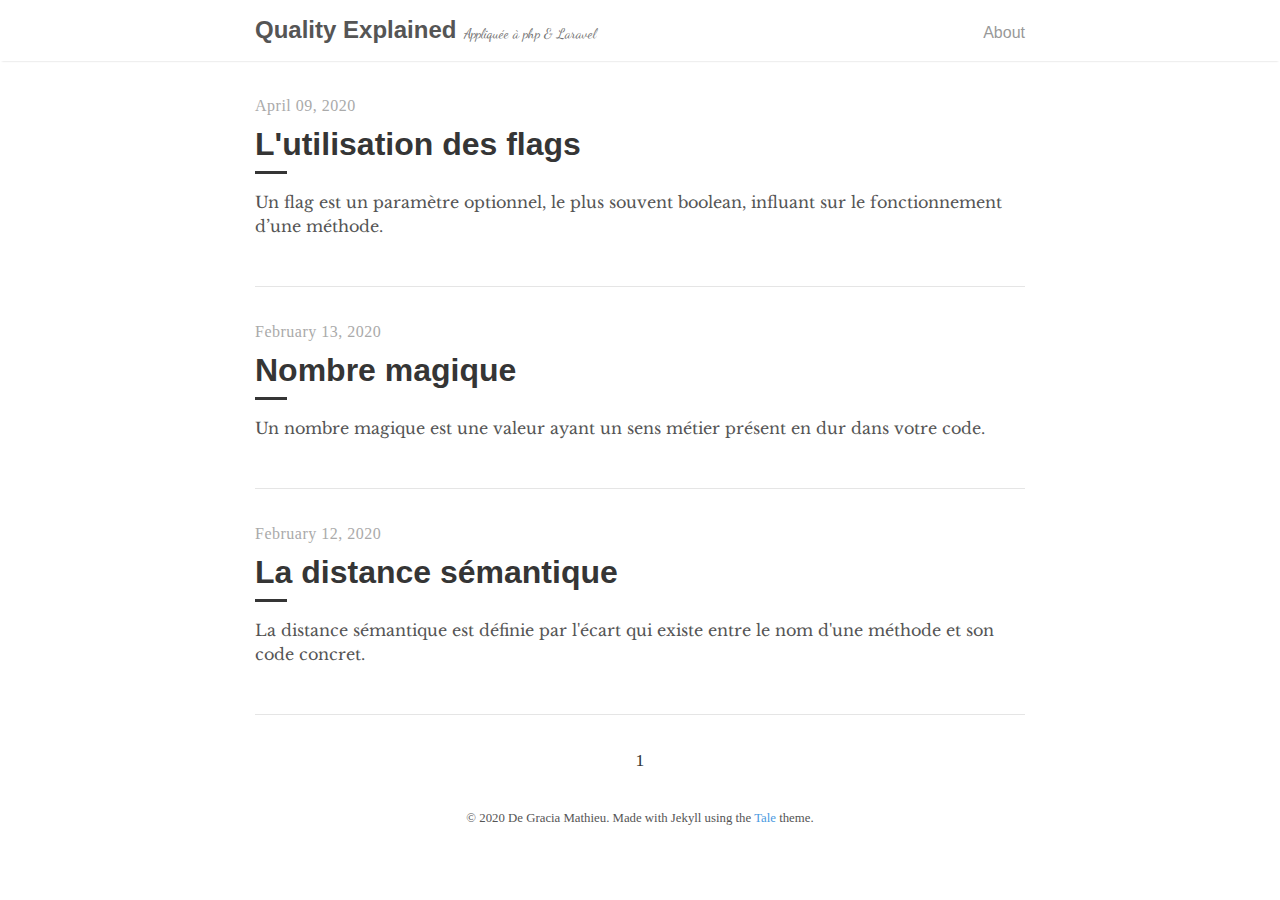
==== index.html @ abc54e85 "update" ====
<!DOCTYPE html>
<html lang="en">

  <head>
  <meta charset="UTF-8">
  <meta name="viewport" content="width=device-width, initial-scale=1.0">

  <!-- Begin Jekyll SEO tag v2.6.1 -->
<title>Home | Quality Explained</title>
<meta name="generator" content="Jekyll v3.8.6" />
<meta property="og:title" content="Home" />
<meta name="author" content="De Gracia Mathieu" />
<meta property="og:locale" content="en_US" />
<meta name="description" content="Qualité web en PHP" />
<meta property="og:description" content="Qualité web en PHP" />
<link rel="canonical" href="https://quality-explained.fr//" />
<meta property="og:url" content="https://quality-explained.fr//" />
<meta property="og:site_name" content="Quality Explained" />
<script type="application/ld+json">
{"@type":"WebSite","author":{"@type":"Person","name":"De Gracia Mathieu"},"url":"https://quality-explained.fr//","name":"Quality Explained","headline":"Home","description":"Qualité web en PHP","@context":"https://schema.org"}</script>
<!-- End Jekyll SEO tag -->


  <!-- CSS -->
  <link rel="stylesheet" href="/assets/main.css">
  <link rel="stylesheet" href="https://fonts.googleapis.com/css?family=Libre+Baskerville:400,400i,700">
  <link rel="stylesheet" href="https://fonts.googleapis.com/css?family=Dancing+Script&display=swap"> 

  <!-- Favicon -->
  <link rel="icon" type="image/png" sizes="32x32" href="/assets/favicon-32x32.png">
  <link rel="icon" type="image/png" sizes="16x16" href="/assets/favicon-16x16.png">
  <link rel="apple-touch-icon" sizes="180x180" href="/assets/apple-touch-icon.png">

  <!-- RSS -->
  <link type="application/atom+xml" rel="alternate" href="https://quality-explained.fr//feed.xml" title="Quality Explained" />

  <!-- Google Analytics-->
  
</head>


  <body>

    <nav class="nav">
  <div class="nav-container">
    <a href="/">
      <h2 class="nav-title">Quality Explained</h2>
    </a>
    <span>Appliquée à php & Laravel</span>
    <ul>
      <li><a href="/about">About</a></li>
    </ul>
  </div>
</nav>


    <main>
      <div class="catalogue">
  
    <a href="/flag/" class="catalogue-item">
      <div>
        <time datetime="2020-04-09 00:00:00 +0200" class="catalogue-time">April 09, 2020</time>
        <h1 class="catalogue-title">L'utilisation des flags</h1>
        <div class="catalogue-line"></div>

        <p>
          Un flag est un paramètre optionnel, le plus souvent boolean, influant sur le fonctionnement d’une méthode.
        </p>

      </div>
    </a>
  
    <a href="/nombre-magique/" class="catalogue-item">
      <div>
        <time datetime="2020-02-13 00:00:00 +0100" class="catalogue-time">February 13, 2020</time>
        <h1 class="catalogue-title">Nombre magique</h1>
        <div class="catalogue-line"></div>

        <p>
          Un nombre magique est une valeur ayant un sens métier présent en dur dans votre code.
        </p>

      </div>
    </a>
  
    <a href="/distance-semantique/" class="catalogue-item">
      <div>
        <time datetime="2020-02-12 00:00:00 +0100" class="catalogue-time">February 12, 2020</time>
        <h1 class="catalogue-title">La distance sémantique</h1>
        <div class="catalogue-line"></div>

        <p>
          La distance sémantique est définie par l'écart qui existe entre le nom d'une méthode et son code concret.
        </p>

      </div>
    </a>
  
</div>

<div class="pagination">
  
  

  <span>1</span>
</div>

    </main>

    <footer>
  <span>
    &copy; <time datetime="2020-04-09 22:23:37 +0200">2020</time> De Gracia Mathieu. Made with Jekyll using the <a href="https://github.com/chesterhow/tale/">Tale</a> theme.
  </span>
</footer>

  </body>
</html>
---- assets/main.css ----
*{-webkit-box-sizing:border-box;-moz-box-sizing:border-box;box-sizing:border-box;line-height:1.5}html,body{color:#555;margin:0;padding:0}html{font-family:"Libre Baskerville","Times New Roman",Times,serif;font-size:14px;overflow-y:scroll}@media (min-width: 600px){html{font-size:16px}}body{-webkit-text-size-adjust:100%}h1,h2,h3,h4,h5,h6{color:#353535;font-family:"Helvetica Neue","Segoe UI",Helvetica,Arial,sans-serif;line-height:normal}a{color:#4a9ae1;text-decoration:none}blockquote{border-left:0.25rem solid #e5e5e5;color:#979797;margin:.8rem 0;padding:.5rem 1rem}blockquote p:last-child{margin-bottom:0}@media (min-width: 600px){blockquote{padding:0 5rem 0 1.25rem}}img{display:block;margin:0 0 1rem;max-width:100%}td{vertical-align:top}hr{border-top:0.3rem solid #353535;display:block;margin:3rem auto;width:19rem}.nav span{font-family:'Dancing Script', cursive;font-size:14px;color:#6f6f6f}@media (max-width: 600px){.nav span{display:block}}pre,code{font-family:Menlo,Monaco,monospace}code{background-color:#f9f9f9;border-radius:3px;color:#bf616a;font-size:85%;padding:.25em .5em}pre{margin:0 0 1rem}pre code{background-color:transparent;color:inherit;font-size:100%;padding:0}.highlight{background-color:#f9f9f9;border-radius:3px;line-height:1.4;margin:0 0 1rem;padding:1rem}.highlight pre{margin-bottom:0;overflow-x:auto}.highlight .lineno{color:#aaa;display:inline-block;padding:0 .75rem 0 .25rem;-webkit-user-select:none;-moz-user-select:none;user-select:none}.post{padding:3rem 0}.post-info{color:#aaa;font-family:Palatino,"Palatino LT STD","Palatino Linotype","Book Antiqua","Georgia",serif;letter-spacing:0.5px;text-align:center}.post-info span{font-style:italic}.post-title{color:#353535;font-family:"Helvetica Neue","Segoe UI",Helvetica,Arial,sans-serif;font-size:4rem;margin:1rem 0;text-align:center}.post-line{border-top:0.4rem solid #353535;display:block;margin:0 auto 3rem;width:4rem}.post p{margin:0 0 1rem;text-align:justify}.post a:hover{text-decoration:underline}.post img{margin:0 auto 0.5rem}.post img+em{color:#aaa;display:block;font-family:"Helvetica Neue","Segoe UI",Helvetica,Arial,sans-serif;font-size:0.9rem;font-style:normal;text-align:center}.post img.emoji{display:inline-block;left:0;transform:none;width:1rem;height:1rem;vertical-align:text-top;padding:0;margin:0}.highlight .hll{background-color:#ffc}.highlight .c{color:#999}.highlight .err{color:#a00;background-color:#faa}.highlight .k{color:#069}.highlight .o{color:#555}.highlight .cm{color:#09f;font-style:italic}.highlight .cp{color:#099}.highlight .c1{color:#999}.highlight .cs{color:#999}.highlight .gd{background-color:#fcc;border:1px solid #c00}.highlight .ge{font-style:italic}.highlight .gr{color:red}.highlight .gh{color:#030}.highlight .gi{background-color:#cfc;border:1px solid #0c0}.highlight .go{color:#aaa}.highlight .gp{color:#009}.highlight .gu{color:#030}.highlight .gt{color:#9c6}.highlight .kc{color:#069}.highlight .kd{color:#069}.highlight .kn{color:#069}.highlight .kp{color:#069}.highlight .kr{color:#069}.highlight .kt{color:#078}.highlight .m{color:#f60}.highlight .s{color:#d44950}.highlight .na{color:#4f9fcf}.highlight .nb{color:#366}.highlight .nc{color:#0a8}.highlight .no{color:#360}.highlight .nd{color:#99f}.highlight .ni{color:#999}.highlight .ne{color:#c00}.highlight .nf{color:#c0f}.highlight .nl{color:#99f}.highlight .nn{color:#0cf}.highlight .nt{color:#2f6f9f}.highlight .nv{color:#033}.highlight .ow{color:#000}.highlight .w{color:#bbb}.highlight .mf{color:#f60}.highlight .mh{color:#f60}.highlight .mi{color:#f60}.highlight .mo{color:#f60}.highlight .sb{color:#c30}.highlight .sc{color:#c30}.highlight .sd{color:#c30;font-style:italic}.highlight .s2{color:#c30}.highlight .se{color:#c30}.highlight .sh{color:#c30}.highlight .si{color:#a00}.highlight .sx{color:#c30}.highlight .sr{color:#3aa}.highlight .s1{color:#c30}.highlight .ss{color:#fc3}.highlight .bp{color:#366}.highlight .vc{color:#033}.highlight .vg{color:#033}.highlight .vi{color:#033}.highlight .il{color:#f60}.css .o,.css .o+.nt,.css .nt+.nt{color:#999}.container{margin:0 auto;max-width:770px;width:80%}main,footer,.nav-container{display:block;margin:0 auto;max-width:770px;width:80%}.nav{box-shadow:0 2px 2px -2px rgba(0,0,0,0.2);overflow:auto}.nav-container{margin:1rem auto;position:relative;text-align:center}.nav-title{-webkit-transition:all 0.2s ease-out;-moz-transition:all 0.2s ease-out;transition:all 0.2s ease-out;color:#555;display:inline-block;margin:0;padding-right:.2rem}.nav-title:hover,.nav-title:focus{opacity:.6}.nav ul{list-style-type:none;margin:1rem 0 0;padding:0;text-align:center}.nav li{-webkit-transition:all 0.2s ease-out;-moz-transition:all 0.2s ease-out;transition:all 0.2s ease-out;color:#555;display:inline-block;opacity:.6;padding:0 2rem 0 0}.nav li:last-child{padding-right:0}.nav li:hover,.nav li:focus{opacity:1}.nav a{color:#555;font-family:"Helvetica Neue","Segoe UI",Helvetica,Arial,sans-serif}@media (min-width: 600px){.nav-container{text-align:left}.nav ul{bottom:0;position:absolute;right:0}}footer{font-family:Palatino,"Palatino LT STD","Palatino Linotype","Book Antiqua","Georgia",serif;padding:2rem 0;text-align:center}footer span{color:#555;font-size:.8rem}.pagination{border-top:0.5px solid #e5e5e5;font-family:Palatino,"Palatino LT STD","Palatino Linotype","Book Antiqua","Georgia",serif;padding-top:2rem;position:relative;text-align:center}.pagination span{color:#353535;font-size:1.1rem}.pagination .top{-webkit-transition:all 0.3s ease-out;-moz-transition:all 0.3s ease-out;transition:all 0.3s ease-out;color:#555;font-family:"Helvetica Neue","Segoe UI",Helvetica,Arial,sans-serif;font-size:1.1rem;opacity:.6}.pagination .top:hover{opacity:1}.pagination .arrow{-webkit-transition:all 0.3s ease-out;-moz-transition:all 0.3s ease-out;transition:all 0.3s ease-out;color:#555;position:absolute}.pagination .arrow:hover,.pagination .arrow:focus{opacity:.6;text-decoration:none}.pagination .left{left:0}.pagination .right{right:0}.catalogue-item{border-bottom:1px solid #e5e5e5;color:#555;display:block;padding:2rem 0}.catalogue-item:hover .catalogue-line,.catalogue-item:focus .catalogue-line{width:5rem}.catalogue-item:last-child{border:0}.catalogue-time{color:#aaa;font-family:Palatino,"Palatino LT STD","Palatino Linotype","Book Antiqua","Georgia",serif;letter-spacing:.5px}.catalogue-title{color:#353535;display:block;font-family:"Helvetica Neue","Segoe UI",Helvetica,Arial,sans-serif;font-size:2rem;font-weight:700;margin:.5rem 0}.catalogue-line{-webkit-transition:all 0.3s ease-out;-moz-transition:all 0.3s ease-out;transition:all 0.3s ease-out;border-top:0.2rem solid #353535;display:block;width:2rem}
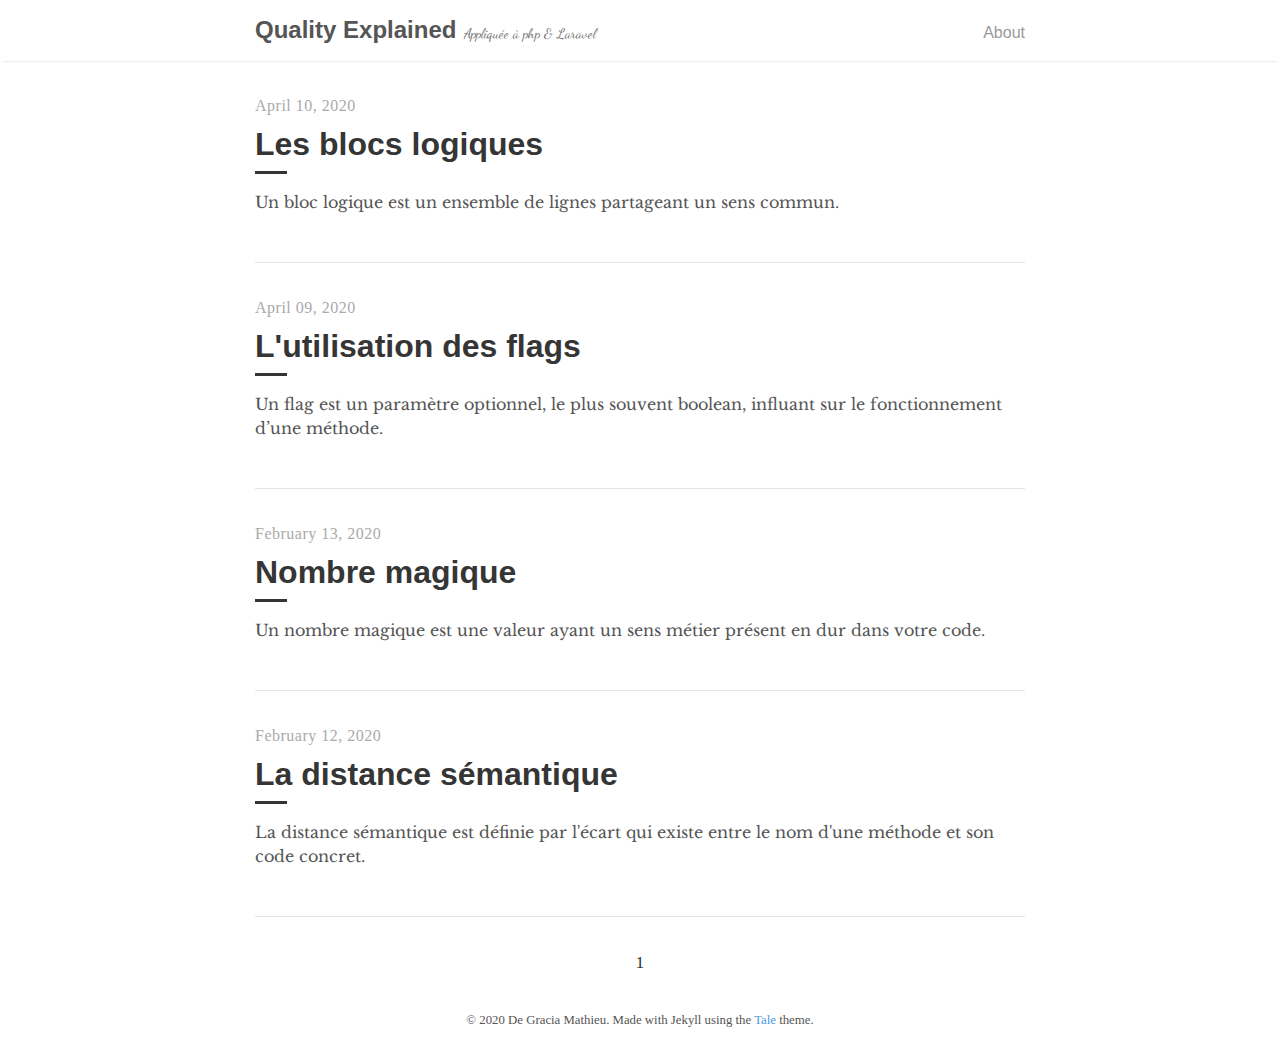
==== commit 03dbbd01: "update" ====
--- a/index.html
+++ b/index.html
@@ -57,6 +57,19 @@
     <main>
       <div class="catalogue">
   
+    <a href="/blocs-logiques/" class="catalogue-item">
+      <div>
+        <time datetime="2020-04-10 00:00:00 +0200" class="catalogue-time">April 10, 2020</time>
+        <h1 class="catalogue-title">Les blocs logiques</h1>
+        <div class="catalogue-line"></div>
+
+        <p>
+          Un bloc logique est un ensemble de lignes partageant un sens commun.
+        </p>
+
+      </div>
+    </a>
+  
     <a href="/flag/" class="catalogue-item">
       <div>
         <time datetime="2020-04-09 00:00:00 +0200" class="catalogue-time">April 09, 2020</time>
@@ -109,7 +122,7 @@
 
     <footer>
   <span>
-    &copy; <time datetime="2020-04-09 22:23:37 +0200">2020</time> De Gracia Mathieu. Made with Jekyll using the <a href="https://github.com/chesterhow/tale/">Tale</a> theme.
+    &copy; <time datetime="2020-05-22 22:48:10 +0200">2020</time> De Gracia Mathieu. Made with Jekyll using the <a href="https://github.com/chesterhow/tale/">Tale</a> theme.
   </span>
 </footer>
 
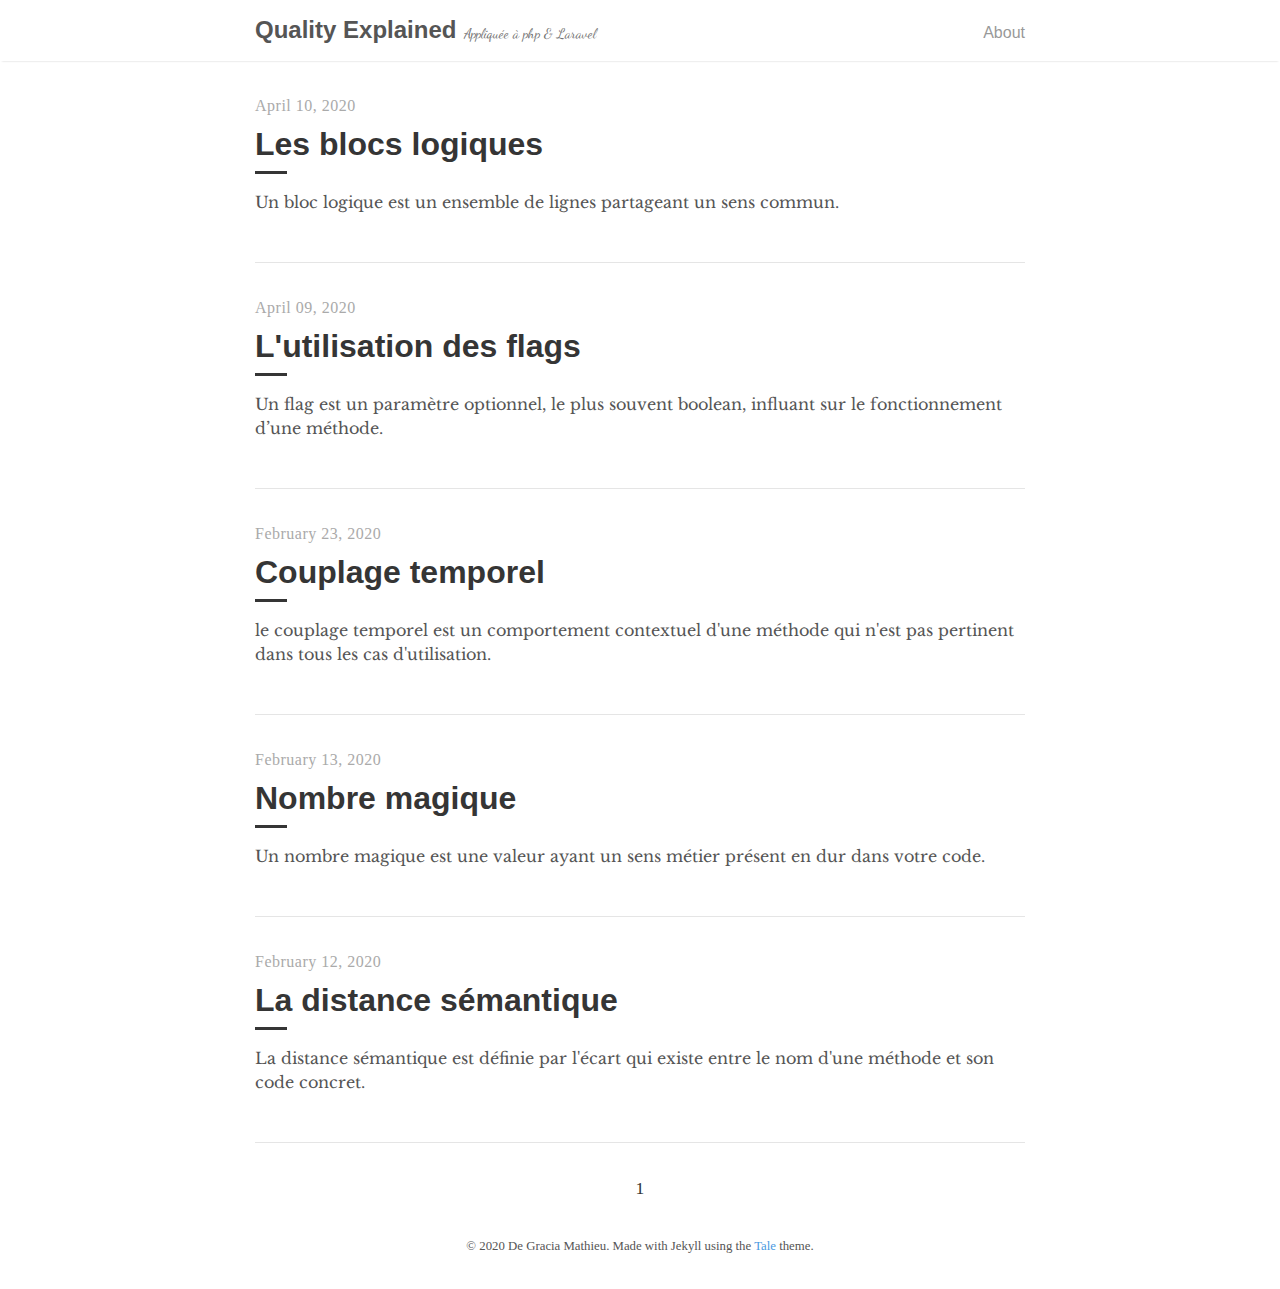
==== commit ec75f831: "update" ====
--- a/index.html
+++ b/index.html
@@ -13,11 +13,11 @@
 <meta property="og:locale" content="en_US" />
 <meta name="description" content="Qualité web en PHP" />
 <meta property="og:description" content="Qualité web en PHP" />
-<link rel="canonical" href="https://quality-explained.fr//" />
-<meta property="og:url" content="https://quality-explained.fr//" />
+<link rel="canonical" href="http://localhost:4000/" />
+<meta property="og:url" content="http://localhost:4000/" />
 <meta property="og:site_name" content="Quality Explained" />
 <script type="application/ld+json">
-{"@type":"WebSite","author":{"@type":"Person","name":"De Gracia Mathieu"},"url":"https://quality-explained.fr//","name":"Quality Explained","headline":"Home","description":"Qualité web en PHP","@context":"https://schema.org"}</script>
+{"@type":"WebSite","author":{"@type":"Person","name":"De Gracia Mathieu"},"url":"http://localhost:4000/","name":"Quality Explained","headline":"Home","description":"Qualité web en PHP","@context":"https://schema.org"}</script>
 <!-- End Jekyll SEO tag -->
 
 
@@ -32,7 +32,7 @@
   <link rel="apple-touch-icon" sizes="180x180" href="/assets/apple-touch-icon.png">
 
   <!-- RSS -->
-  <link type="application/atom+xml" rel="alternate" href="https://quality-explained.fr//feed.xml" title="Quality Explained" />
+  <link type="application/atom+xml" rel="alternate" href="http://localhost:4000/feed.xml" title="Quality Explained" />
 
   <!-- Google Analytics-->
   
@@ -83,6 +83,19 @@
       </div>
     </a>
   
+    <a href="/couplage-temporel/" class="catalogue-item">
+      <div>
+        <time datetime="2020-02-23 00:00:00 +0100" class="catalogue-time">February 23, 2020</time>
+        <h1 class="catalogue-title">Couplage temporel</h1>
+        <div class="catalogue-line"></div>
+
+        <p>
+          le couplage temporel est un comportement contextuel d'une méthode qui n'est pas pertinent dans tous les cas d'utilisation.
+        </p>
+
+      </div>
+    </a>
+  
     <a href="/nombre-magique/" class="catalogue-item">
       <div>
         <time datetime="2020-02-13 00:00:00 +0100" class="catalogue-time">February 13, 2020</time>
@@ -122,7 +135,7 @@
 
     <footer>
   <span>
-    &copy; <time datetime="2020-05-22 22:48:10 +0200">2020</time> De Gracia Mathieu. Made with Jekyll using the <a href="https://github.com/chesterhow/tale/">Tale</a> theme.
+    &copy; <time datetime="2020-06-29 11:59:22 +0200">2020</time> De Gracia Mathieu. Made with Jekyll using the <a href="https://github.com/chesterhow/tale/">Tale</a> theme.
   </span>
 </footer>
 
